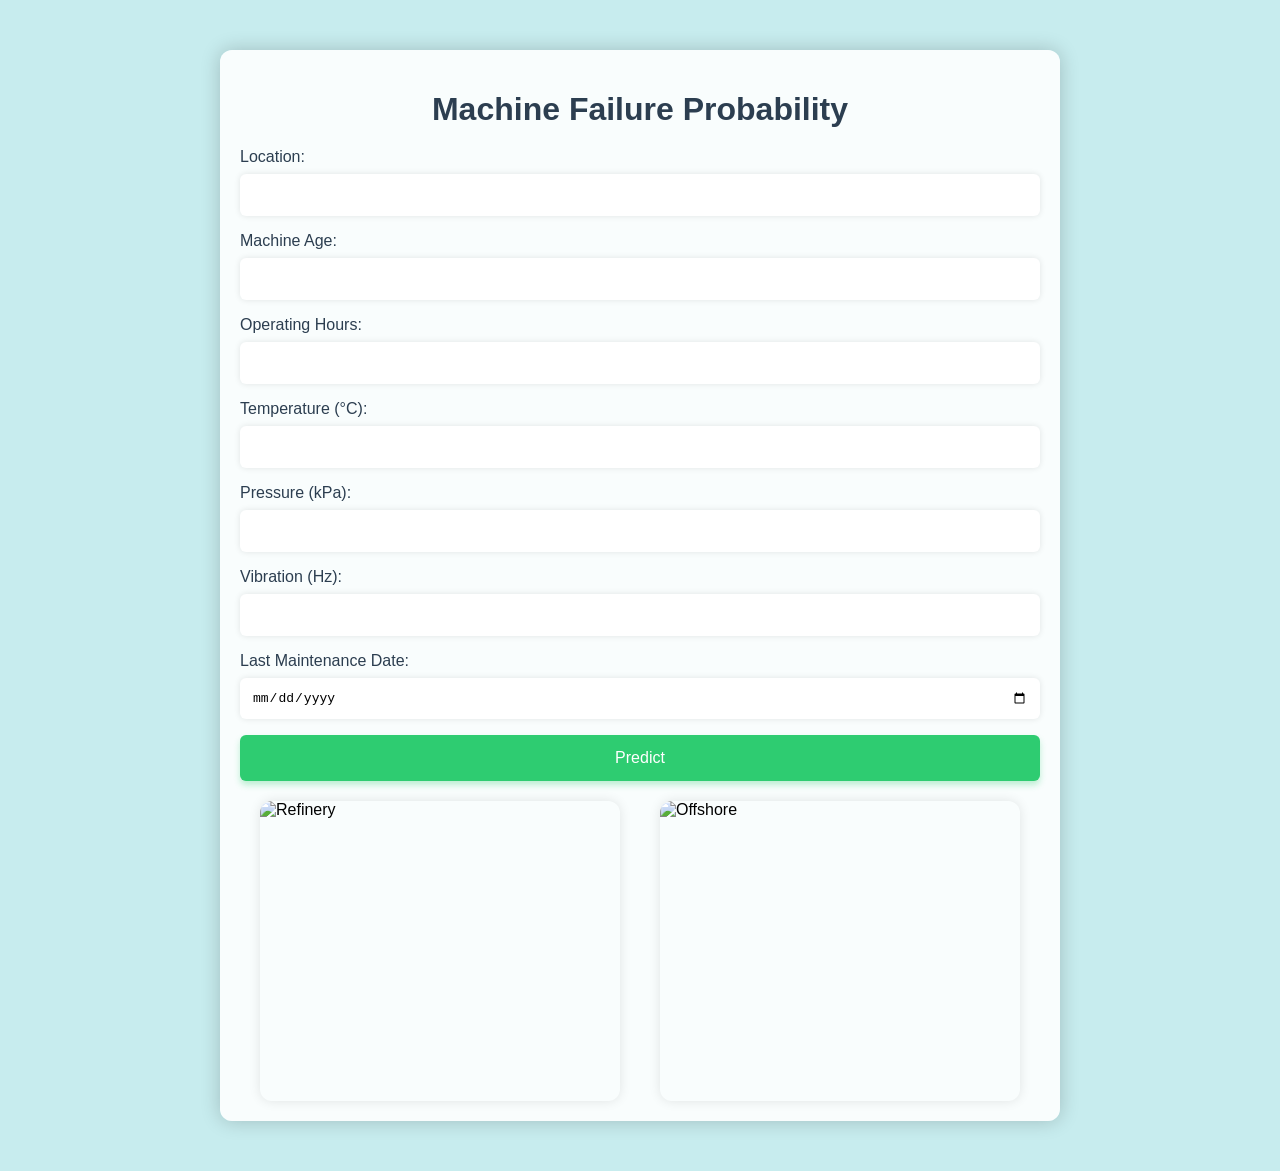
==== prediction.html @ d65b30e2 "Add files via upload" ====
<!DOCTYPE html>
<html lang="en">
<head>
    <meta charset="UTF-8">
    <meta name="viewport" content="width=device-width, initial-scale=1.0">
    <title>Machine Failure Prediction</title>
    <style>
        /* General styling */
        body {
            font-family: Arial, sans-serif;
            margin: 0;
            padding: 0;
            background-color: #c7ecee; /* Red-Orange background */
        }
        .container {
            max-width: 800px;
            margin: 50px auto;
            padding: 20px;
            background-color: rgba(255, 255, 255, 0.9); /* Semi-transparent white background */
            box-shadow: 0 0 20px rgba(0, 0, 0, 0.2); /* Soft shadow */
            border-radius: 12px;
        }
        h1 {
            text-align: center;
            margin-bottom: 20px;
            color: #2c3e50; /* Dark blue color for heading */
        }
        .form-container {
            margin-top: 20px;
        }
        form {
            display: flex;
            flex-direction: column;
        }
        label {
            margin-bottom: 8px;
            color: #2c3e50; /* Dark blue color for labels */
        }
        input, select {
            margin-bottom: 16px;
            padding: 12px;
            font-size: 1em;
            border: none;
            border-radius: 6px;
            box-shadow: 0 0 6px rgba(0, 0, 0, 0.1); /* Light shadow */
        }
        button {
            padding: 14px;
            font-size: 1em;
            cursor: pointer;
            background-color: #2ecc71; /* Emerald green button */
            color: white;
            border: none;
            border-radius: 6px;
            box-shadow: 0 4px 6px rgba(46, 204, 113, 0.3); /* Slight lift effect */
            transition: background-color 0.3s ease;
        }
        button:hover {
            background-color: #27ae60; /* Darker green on hover */
        }
        /* Styling for images */
        .image-container {
            display: flex;
            justify-content: space-around;
            margin-top: 20px;
        }
        .image-container img {
            max-width: 45%;
            border-radius: 12px;
            box-shadow: 0 0 12px rgba(0, 0, 0, 0.1); /* Light shadow */
        }
    </style>
</head>
<body>
    <div class="container">
        <h1>Machine Failure Probability</h1>
        <div class="form-container">
            <form action="{{ url_for('predict') }}" method="POST">
                <label for="location">Location:</label>
                <input type="text" id="location" name="location" required>

                <label for="machine_age">Machine Age:</label>
                <input type="number" id="machine_age" name="machine_age" required>

                <label for="operating_hours">Operating Hours:</label>
                <input type="number" id="operating_hours" name="operating_hours" required>

                <label for="temperature">Temperature (°C):</label>
                <input type="number" step="0.1" id="temperature" name="temperature" required>

                <label for="pressure">Pressure (kPa):</label>
                <input type="number" step="0.1" id="pressure" name="pressure" required>

                <label for="vibration">Vibration (Hz):</label>
                <input type="number" step="0.1" id="vibration" name="vibration" required>

                <label for="last_maintenance_date">Last Maintenance Date:</label>
                <input type="date" id="last_maintenance_date" name="last_maintenance_date" required>

                <button type="submit">Predict</button>
            </form>
        </div>

        <!-- Image section -->
        <div class="image-container">
            <img src="https://www.psuconnect.in/sdsdsd/ONGC_Eyes_Future_with_Oil_to_Chemical_Plants.jpg" alt="Refinery" width="400" height="300">
            <img src="https://akm-img-a-in.tosshub.com/businesstoday/images/story/201603/brent_660_032816053207.jpg?size=948:533" alt="Offshore" width="400" height="300">
        </div>
    </div>
</body>
</html>
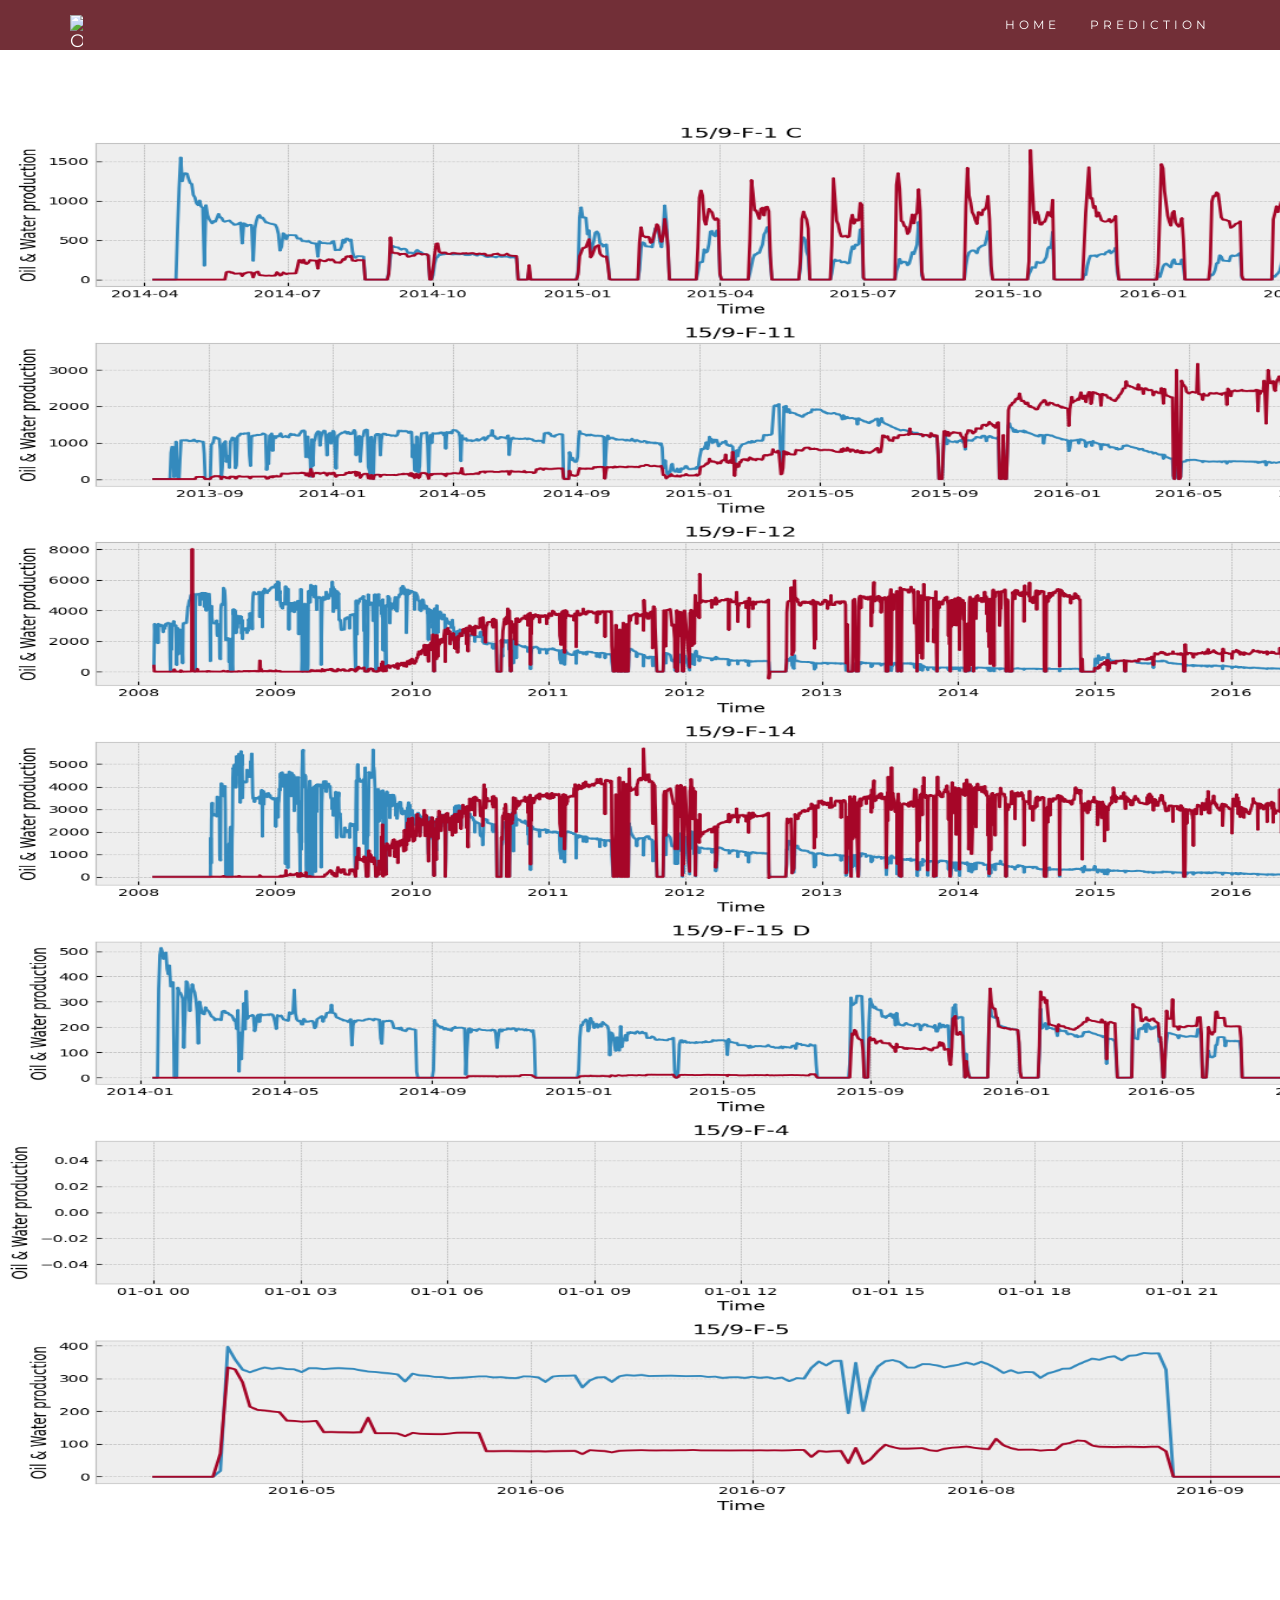
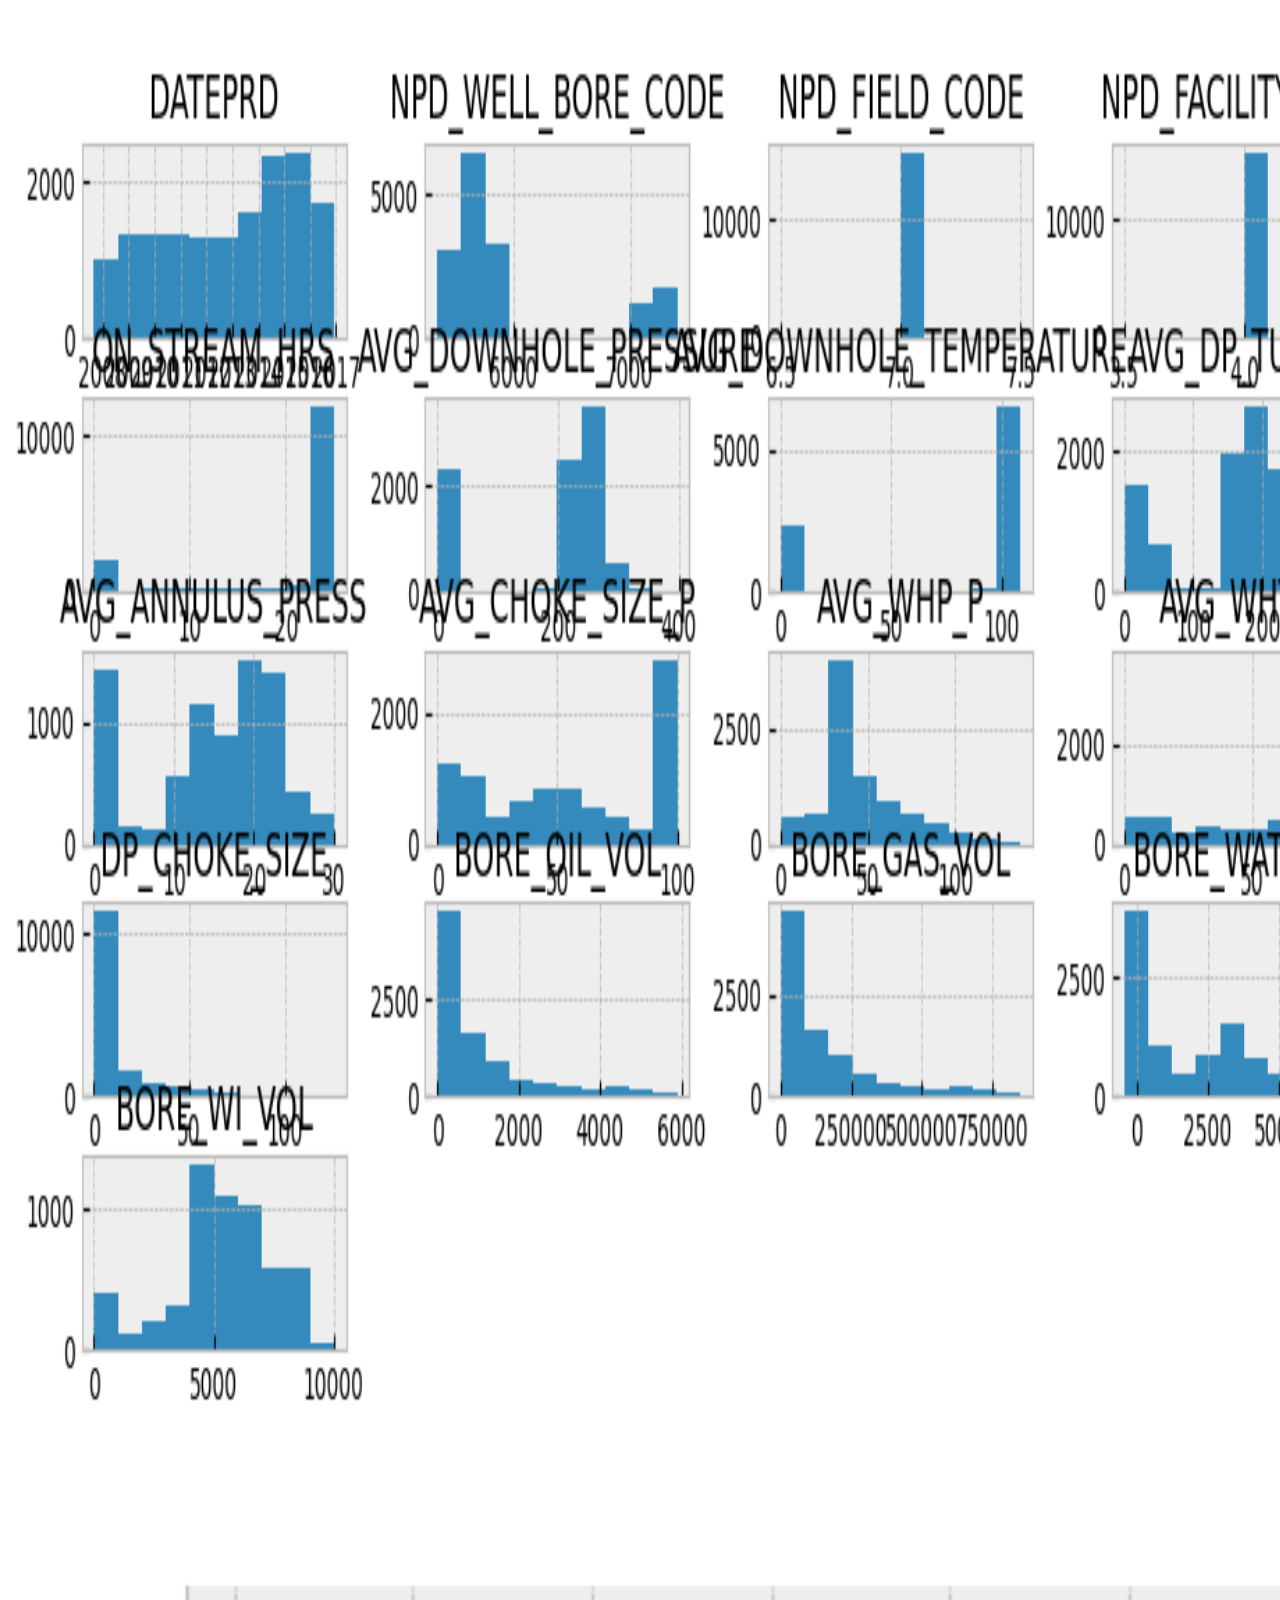
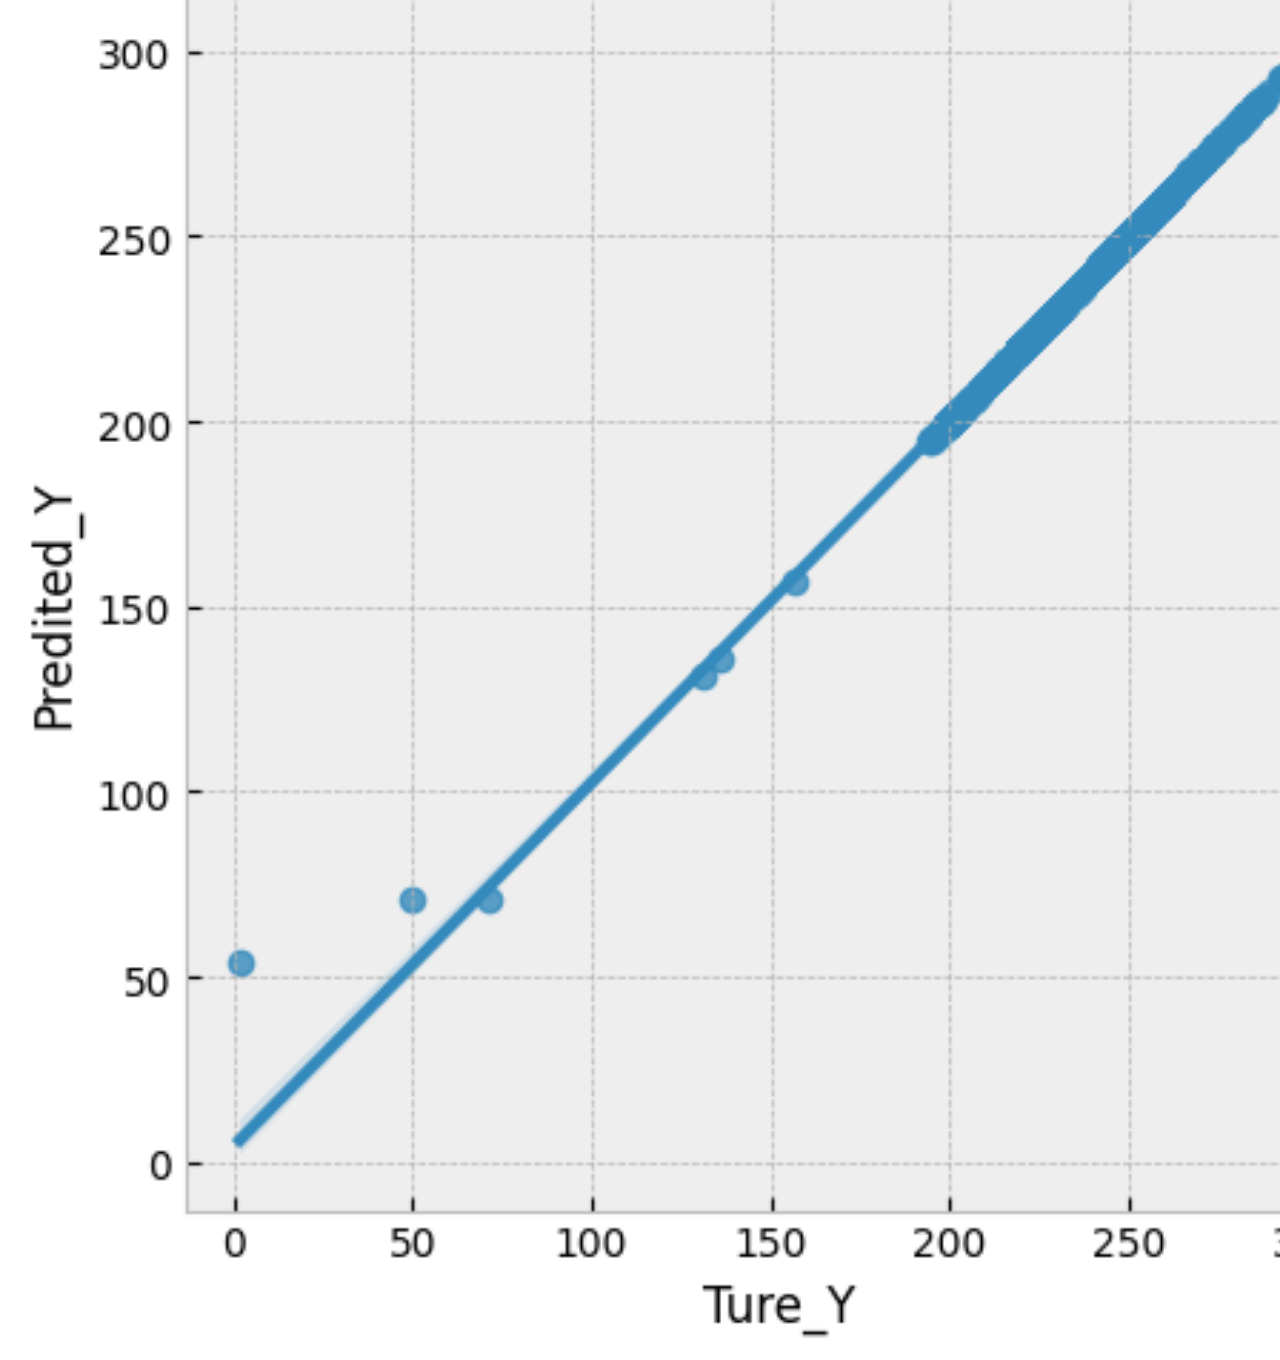
==== commit 9caa6102: "Final commit" ====
--- a/prediction.html
+++ b/prediction.html
@@ -1,111 +1,273 @@
 <!DOCTYPE html>
 <html lang="en">
 <head>
-    <meta charset="UTF-8">
-    <meta name="viewport" content="width=device-width, initial-scale=1.0">
-    <title>Machine Failure Prediction</title>
-    <style>
-        /* General styling */
-        body {
-            font-family: Arial, sans-serif;
-            margin: 0;
-            padding: 0;
-            background-color: #c7ecee; /* Red-Orange background */
+  <!-- Theme Made By www.w3schools.com -->
+  <title>ONGC</title>
+  <meta charset="utf-8">
+  <meta name="viewport" content="width=device-width, initial-scale=1">
+  <link rel="stylesheet" href="https://maxcdn.bootstrapcdn.com/bootstrap/3.4.1/css/bootstrap.min.css">
+  <link href="https://fonts.googleapis.com/css?family=Montserrat" rel="stylesheet" type="text/css">
+  <link rel="stylesheet" href="https://cdnjs.cloudflare.com/ajax/libs/font-awesome/5.15.4/css/all.min.css" integrity="sha512-GO8g05F6GW4shXXP53zRbgst1S0OaSqbUuK5cE78Fj2sPbQK5UbjEmDEy8wBgqUkYgFy1Hz7l3mNfV/qd6iEjQ==" crossorigin="anonymous" referrerpolicy="no-referrer" />
+
+  <link href="https://fonts.googleapis.com/css?family=Lato" rel="stylesheet" type="text/css">
+  <script src="https://ajax.googleapis.com/ajax/libs/jquery/3.7.1/jquery.min.js"></script>
+  <script src="https://maxcdn.bootstrapcdn.com/bootstrap/3.4.1/js/bootstrap.min.js"></script>
+  <style>
+  body {
+    font: 400 15px Lato, sans-serif;
+    line-height: 1.8;
+    color: #818181;
+  }
+  h2 {
+    font-size: 24px;
+    text-transform: uppercase;
+    color: #303030;
+    font-weight: 600;
+    margin-bottom: 30px;
+  }
+  h4 {
+    font-size: 19px;
+    line-height: 1.375em;
+    color: #303030;
+    font-weight: 400;
+    margin-bottom: 30px;
+  }
+  .jumbotron {
+    background-color: #722F37;
+    color: #fff;
+    padding: 100px 25px;
+    font-family: Montserrat, sans-serif;
+  }
+  .container-fluid {
+    padding: 60px 50px;
+  }
+  .bg-grey {
+    background-color: #f6f6f6;
+  }
+  .logo-small {
+    color: #722F37;
+    font-size: 50px;
+  }
+  .logo {
+    color: #722F37;
+    font-size: 200px;
+  }
+  .thumbnail {
+    padding: 0 0 15px 0;
+    border: none;
+    border-radius: 0;
+  }
+  .thumbnail img {
+    width: 100%;
+    height: 100%;
+    margin-bottom: 10px;
+  }
+  .carousel-control.right, .carousel-control.left {
+    background-image: none;
+    color: #722F37;
+  }
+  .carousel-indicators li {
+    border-color: #722F37;
+  }
+  .carousel-indicators li.active {
+    background-color: #722F37;
+  }
+  .item h4 {
+    font-size: 19px;
+    line-height: 1.375em;
+    font-weight: 400;
+    font-style: italic;
+    margin: 70px 0;
+  }
+  .item span {
+    font-style: normal;
+  }
+  .panel {
+    border: 1px solid #f4511e;
+    border-radius:0 !important;
+    transition: box-shadow 0.5s;
+  }
+  .panel:hover {
+    box-shadow: 5px 0px 40px rgba(0,0,0, .2);
+  }
+  .panel-footer .btn:hover {
+    border: 1px solid #f4511e;
+    background-color: #fff !important;
+    color: #f4511e;
+  }
+  .panel-heading {
+    color: #fff !important;
+    background-color: #722F37 !important;
+    padding: 25px;
+    border-bottom: 1px solid transparent;
+    border-top-left-radius: 0px;
+    border-top-right-radius: 0px;
+    border-bottom-left-radius: 0px;
+    border-bottom-right-radius: 0px;
+  }
+  .panel-footer {
+    background-color: white !important;
+  }
+  .panel-footer h3 {
+    font-size: 32px;
+  }
+  .panel-footer h4 {
+    color: #aaa;
+    font-size: 14px;
+  }
+  .panel-footer .btn {
+    margin: 15px 0;
+    background-color: #722F37;
+    color: #fff;
+  }
+  .navbar {
+    margin-bottom: 0;
+    background-color: #722F37;
+    z-index: 9999;
+    border: 0;
+    font-size: 12px !important;
+    line-height: 1.42857143 !important;
+    letter-spacing: 4px;
+    border-radius: 0;
+    font-family: Montserrat, sans-serif;
+  }
+  .navbar li a, .navbar .navbar-brand {
+    color: #fff !important;
+  }
+  .navbar-nav li a:hover, .navbar-nav li.active a {
+    color: #722F37 !important;
+    background-color: #fff !important;
+  }
+  .navbar-default .navbar-toggle {
+    border-color: transparent;
+    color: #fff !important;
+  }
+  footer .glyphicon {
+    font-size: 20px;
+    margin-bottom: 20px;
+    color: #722F37;
+  }
+  .slideanim {visibility:hidden;}
+  .slide {
+    animation-name: slide;
+    -webkit-animation-name: slide;
+    animation-duration: 1s;
+    -webkit-animation-duration: 1s;
+    visibility: visible;
+  }
+  .pred{
+    padding-top: 120px;
+  }
+  @keyframes slide {
+    0% {
+      opacity: 0;
+      transform: translateY(70%);
+    }
+    100% {
+      opacity: 1;
+      transform: translateY(0%);
+    }
+  }
+  @-webkit-keyframes slide {
+    0% {
+      opacity: 0;
+      -webkit-transform: translateY(70%);
+    }
+    100% {
+      opacity: 1;
+      -webkit-transform: translateY(0%);
+    }
+  }
+  @media screen and (max-width: 768px) {
+    .col-sm-4 {
+      text-align: center;
+      margin: 25px 0;
+    }
+    .btn-lg {
+      width: 100%;
+      margin-bottom: 35px;
+    }
+  }
+  @media screen and (max-width: 480px) {
+    .logo {
+      font-size: 150px;
+    }
+  }
+  </style>
+</head>
+<body id="myPage" data-spy="scroll" data-target=".navbar" data-offset="60">
+
+<nav class="navbar navbar-default navbar-fixed-top">
+  <div class="container">
+    <div class="navbar-header">
+      <button type="button" class="navbar-toggle" data-toggle="collapse" data-target="#myNavbar">
+        <span class="icon-bar"></span>
+        <span class="icon-bar"></span>
+        <span class="icon-bar"></span>
+      </button>
+      <a class="navbar-brand" href="https://logodix.com/logo/1686770.png">
+        <img src="https://logodix.com/logo/1686770.png" alt="ONGC Logo" style="width: 8%;">
+      </a>
+    </div>
+    <div class="collapse navbar-collapse" id="myNavbar">
+      <ul class="nav navbar-nav navbar-right">
+        <li><a href="/index.html">HOME</a></li>
+        
+        <li><a href="/prediction.html" >PREDICTION</a></li>
+      </ul>
+    </div>
+  </div>
+</nav>
+
+<div class=" text-center pred">
+  <img src="/assets/i1.png" alt="Girl in a jacket" width="1400" height="1400">
+</div>
+<div class=" text-center pred">
+  <img src="/assets/i2.png" alt="Girl in a jacket" width="1400" height="1400">
+</div>
+<div class=" text-center pred">
+  <img src="/assets/i3.png" alt="Girl in a jacket" width="1400" height="1400">
+</div>
+
+
+<script>
+$(document).ready(function(){
+  // Add smooth scrolling to all links in navbar + footer link
+  $(".navbar a, footer a[href='#myPage']").on('click', function(event) {
+    // Make sure this.hash has a value before overriding default behavior
+    if (this.hash !== "") {
+      // Prevent default anchor click behavior
+      event.preventDefault();
+
+      // Store hash
+      var hash = this.hash;
+
+      // Using jQuery's animate() method to add smooth page scroll
+      // The optional number (900) specifies the number of milliseconds it takes to scroll to the specified area
+      $('html, body').animate({
+        scrollTop: $(hash).offset().top
+      }, 900, function(){
+
+        // Add hash (#) to URL when done scrolling (default click behavior)
+        window.location.hash = hash;
+      });
+    } // End if
+  });
+
+  $(window).scroll(function() {
+    $(".slideanim").each(function(){
+      var pos = $(this).offset().top;
+
+      var winTop = $(window).scrollTop();
+        if (pos < winTop + 600) {
+          $(this).addClass("slide");
         }
-        .container {
-            max-width: 800px;
-            margin: 50px auto;
-            padding: 20px;
-            background-color: rgba(255, 255, 255, 0.9); /* Semi-transparent white background */
-            box-shadow: 0 0 20px rgba(0, 0, 0, 0.2); /* Soft shadow */
-            border-radius: 12px;
-        }
-        h1 {
-            text-align: center;
-            margin-bottom: 20px;
-            color: #2c3e50; /* Dark blue color for heading */
-        }
-        .form-container {
-            margin-top: 20px;
-        }
-        form {
-            display: flex;
-            flex-direction: column;
-        }
-        label {
-            margin-bottom: 8px;
-            color: #2c3e50; /* Dark blue color for labels */
-        }
-        input, select {
-            margin-bottom: 16px;
-            padding: 12px;
-            font-size: 1em;
-            border: none;
-            border-radius: 6px;
-            box-shadow: 0 0 6px rgba(0, 0, 0, 0.1); /* Light shadow */
-        }
-        button {
-            padding: 14px;
-            font-size: 1em;
-            cursor: pointer;
-            background-color: #2ecc71; /* Emerald green button */
-            color: white;
-            border: none;
-            border-radius: 6px;
-            box-shadow: 0 4px 6px rgba(46, 204, 113, 0.3); /* Slight lift effect */
-            transition: background-color 0.3s ease;
-        }
-        button:hover {
-            background-color: #27ae60; /* Darker green on hover */
-        }
-        /* Styling for images */
-        .image-container {
-            display: flex;
-            justify-content: space-around;
-            margin-top: 20px;
-        }
-        .image-container img {
-            max-width: 45%;
-            border-radius: 12px;
-            box-shadow: 0 0 12px rgba(0, 0, 0, 0.1); /* Light shadow */
-        }
-    </style>
-</head>
-<body>
-    <div class="container">
-        <h1>Machine Failure Probability</h1>
-        <div class="form-container">
-            <form action="{{ url_for('predict') }}" method="POST">
-                <label for="location">Location:</label>
-                <input type="text" id="location" name="location" required>
-
-                <label for="machine_age">Machine Age:</label>
-                <input type="number" id="machine_age" name="machine_age" required>
-
-                <label for="operating_hours">Operating Hours:</label>
-                <input type="number" id="operating_hours" name="operating_hours" required>
-
-                <label for="temperature">Temperature (°C):</label>
-                <input type="number" step="0.1" id="temperature" name="temperature" required>
-
-                <label for="pressure">Pressure (kPa):</label>
-                <input type="number" step="0.1" id="pressure" name="pressure" required>
-
-                <label for="vibration">Vibration (Hz):</label>
-                <input type="number" step="0.1" id="vibration" name="vibration" required>
-
-                <label for="last_maintenance_date">Last Maintenance Date:</label>
-                <input type="date" id="last_maintenance_date" name="last_maintenance_date" required>
-
-                <button type="submit">Predict</button>
-            </form>
-        </div>
-
-        <!-- Image section -->
-        <div class="image-container">
-            <img src="https://www.psuconnect.in/sdsdsd/ONGC_Eyes_Future_with_Oil_to_Chemical_Plants.jpg" alt="Refinery" width="400" height="300">
-            <img src="https://akm-img-a-in.tosshub.com/businesstoday/images/story/201603/brent_660_032816053207.jpg?size=948:533" alt="Offshore" width="400" height="300">
-        </div>
-    </div>
+    });
+  });
+})
+</script>
+
 </body>
 </html>
+
+
